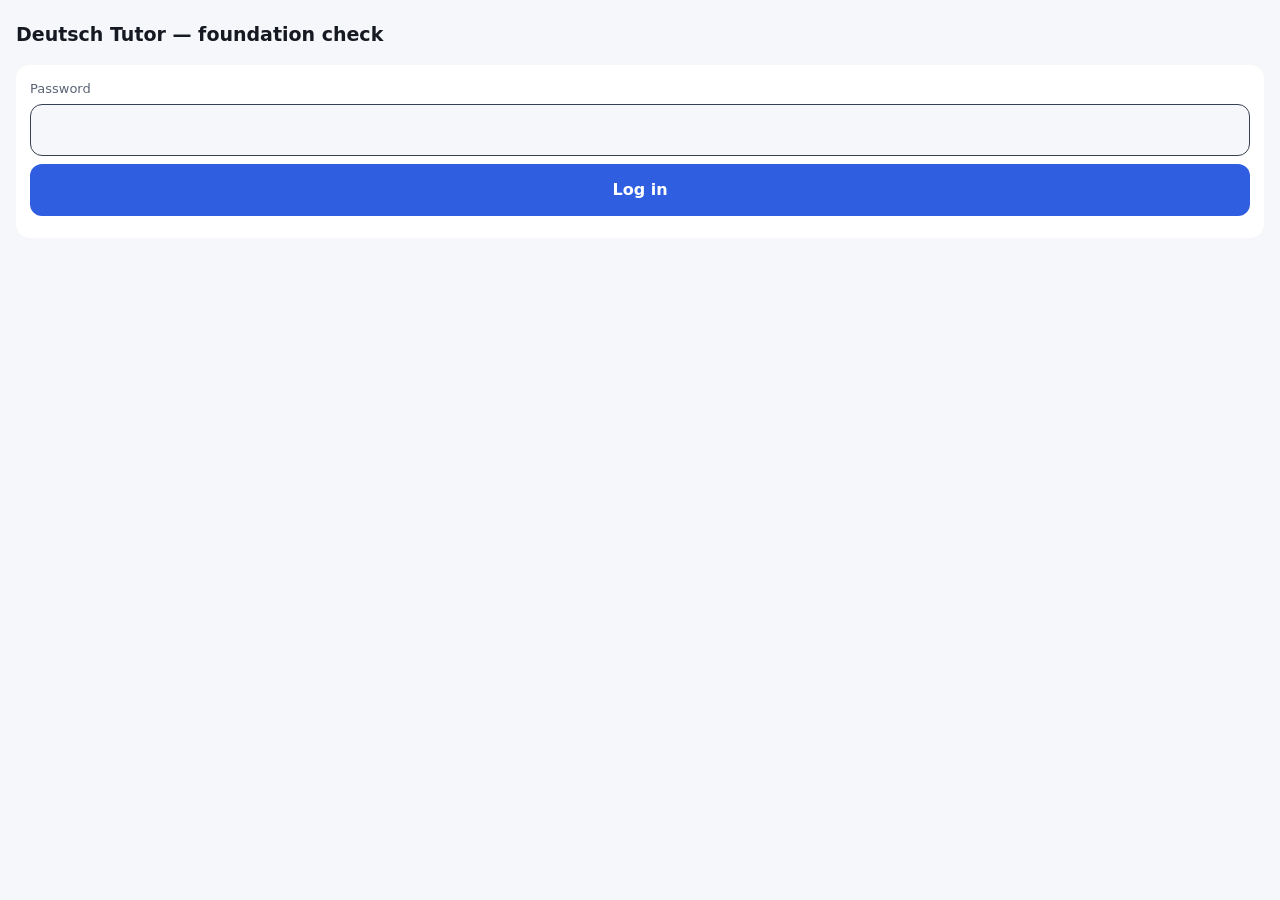
==== static/index.html @ 7e49c415 "Server foundation: config, DB, auth, providers, deploy, build spec Everything a one-user German tuto" ====
<!doctype html>
<!--
  PLACEHOLDER SHELL — replaced wholesale by the real PWA (see docs/TASKS.md, task F1).
  It exists so the StaticFiles mount has something to serve and so the server
  foundation (login, TTS, STT, the Whisper pitfall test) can be verified from a phone
  before any of the app is built. Keep it dependency-free.
-->
<html lang="en">
<head>
<meta charset="utf-8">
<meta name="viewport" content="width=device-width, initial-scale=1, viewport-fit=cover">
<meta name="color-scheme" content="dark light">
<title>Deutsch Tutor — foundation check</title>
<style>
  :root { --bg:#12141a; --card:#1b1e27; --fg:#e8eaf0; --muted:#9aa3b2; --accent:#4f7cff; --ok:#3ddc97; --err:#ff6b6b; }
  @media (prefers-color-scheme: light) {
    :root { --bg:#f6f7fa; --card:#fff; --fg:#161922; --muted:#5b6475; --accent:#2f5fe0; }
  }
  * { box-sizing: border-box; -webkit-tap-highlight-color: transparent; }
  body { margin:0; padding:16px; padding-bottom:max(16px, env(safe-area-inset-bottom)); background:var(--bg); color:var(--fg);
         font:16px/1.5 system-ui, -apple-system, Segoe UI, Roboto, sans-serif; }
  h1 { font-size:19px; margin:4px 0 16px; }
  .card { background:var(--card); border-radius:14px; padding:14px; margin-bottom:12px; }
  label { display:block; font-size:13px; color:var(--muted); margin-bottom:6px; }
  input, button, textarea { font:inherit; width:100%; border-radius:12px; border:1px solid #3a4154; padding:13px;
                            background:var(--bg); color:var(--fg); }
  button { background:var(--accent); color:#fff; border:0; font-weight:600; min-height:52px; margin-top:8px; }
  button.ghost { background:transparent; color:var(--fg); border:1px solid #3a4154; }
  button:disabled { opacity:.5; }
  pre { white-space:pre-wrap; word-break:break-word; font-size:13px; color:var(--muted); margin:8px 0 0; }
  .ok { color:var(--ok); } .err { color:var(--err); }
  .row { display:flex; gap:8px; } .row > * { flex:1; }
  #rec.on { background:var(--err); }
</style>
</head>
<body>
<h1>Deutsch Tutor — foundation check</h1>

<div class="card" id="login-card">
  <label for="pw">Password</label>
  <input id="pw" type="password" autocomplete="current-password" enterkeyhint="go">
  <button id="login">Log in</button>
  <pre id="login-out"></pre>
</div>

<div class="card" id="app-card" hidden>
  <label>Server status</label>
  <pre id="status">…</pre>
</div>

<div class="card" id="tts-card" hidden>
  <label for="tts-text">Text to speech</label>
  <textarea id="tts-text" rows="2">Guten Morgen Ahmad! Wie geht es dir heute?</textarea>
  <div class="row">
    <button id="speak">Speak</button>
    <button id="speak-slow" class="ghost">Slow</button>
  </div>
  <pre id="tts-out"></pre>
</div>

<div class="card" id="stt-card" hidden>
  <label>Record German, compare both transcription engines</label>
  <button id="rec">Hold to talk</button>
  <pre id="stt-out"></pre>
</div>

<script>
const $ = s => document.querySelector(s);
const show = (el, msg, cls='') => { el.className = cls; el.textContent = msg; };

async function api(path, opts={}) {
  const r = await fetch(path, { credentials:'same-origin', ...opts });
  const type = r.headers.get('content-type') || '';
  const body = type.includes('json') ? await r.json() : await r.blob();
  if (!r.ok) throw new Error(body.detail || r.status);
  return body;
}

function unlockAudio() {
  // iOS only allows playback that started from a user gesture. Playing a silent
  // clip on the first tap buys the page permission for later programmatic plays.
  const a = new Audio('[data-uri]');
  a.play().catch(() => {});
}

$('#login').onclick = async () => {
  unlockAudio();
  try {
    await api('/api/auth/login', { method:'POST', headers:{'Content-Type':'application/json'},
                                   body: JSON.stringify({ password: $('#pw').value }) });
    await boot();
  } catch (e) { show($('#login-out'), 'Login failed: ' + e.message, 'err'); }
};
$('#pw').onkeydown = e => { if (e.key === 'Enter') $('#login').click(); };

async function boot() {
  const st = await api('/api/system/status');
  $('#login-card').hidden = true;
  for (const id of ['#app-card','#tts-card','#stt-card']) $(id).hidden = false;
  show($('#status'), JSON.stringify(st, null, 2));
}

async function speak(speed) {
  const out = $('#tts-out');
  show(out, 'synthesising…');
  try {
    const blob = await api('/api/tts?speed=' + speed + '&text=' + encodeURIComponent($('#tts-text').value));
    const a = new Audio(URL.createObjectURL(blob));
    await a.play();
    show(out, 'playing (' + Math.round(blob.size/1024) + ' KB, ' + speed + ')', 'ok');
  } catch (e) { show(out, 'TTS failed: ' + e.message, 'err'); }
}
$('#speak').onclick = () => speak('normal');
$('#speak-slow').onclick = () => speak('slow');

let rec, chunks = [];
const btn = $('#rec'), sttOut = $('#stt-out');
async function start() {
  try {
    const stream = await navigator.mediaDevices.getUserMedia({ audio:true });
    // iOS Safari produces audio/mp4; Chrome audio/webm. Let the browser choose.
    rec = new MediaRecorder(stream);
    chunks = [];
    rec.ondataavailable = e => e.data.size && chunks.push(e.data);
    rec.onstop = async () => {
      stream.getTracks().forEach(t => t.stop());
      const blob = new Blob(chunks, { type: rec.mimeType });
      show(sttOut, 'sent ' + rec.mimeType + ' (' + Math.round(blob.size/1024) + ' KB), transcribing…');
      const fd = new FormData();
      fd.append('file', blob, 'clip.' + (rec.mimeType.includes('mp4') ? 'm4a' : 'webm'));
      fd.append('compare', 'true');
      try {
        const res = await api('/api/voice/transcribe', { method:'POST', body: fd });
        show(sttOut, 'mime: ' + rec.mimeType + '\n\n' + Object.entries(res)
          .map(([k,v]) => k + ':\n  ' + v).join('\n\n'), 'ok');
      } catch (e) { show(sttOut, 'STT failed: ' + e.message, 'err'); }
    };
    rec.start();
    btn.classList.add('on'); btn.textContent = 'Release to send';
  } catch (e) { show(sttOut, 'Mic blocked: ' + e.message, 'err'); }
}
function stop() {
  btn.classList.remove('on'); btn.textContent = 'Hold to talk';
  if (rec && rec.state === 'recording') rec.stop();
}
btn.addEventListener('pointerdown', e => { e.preventDefault(); start(); });
btn.addEventListener('pointerup', stop);
btn.addEventListener('pointercancel', stop);

api('/api/auth/me').then(boot).catch(() => {});
</script>
</body>
</html>
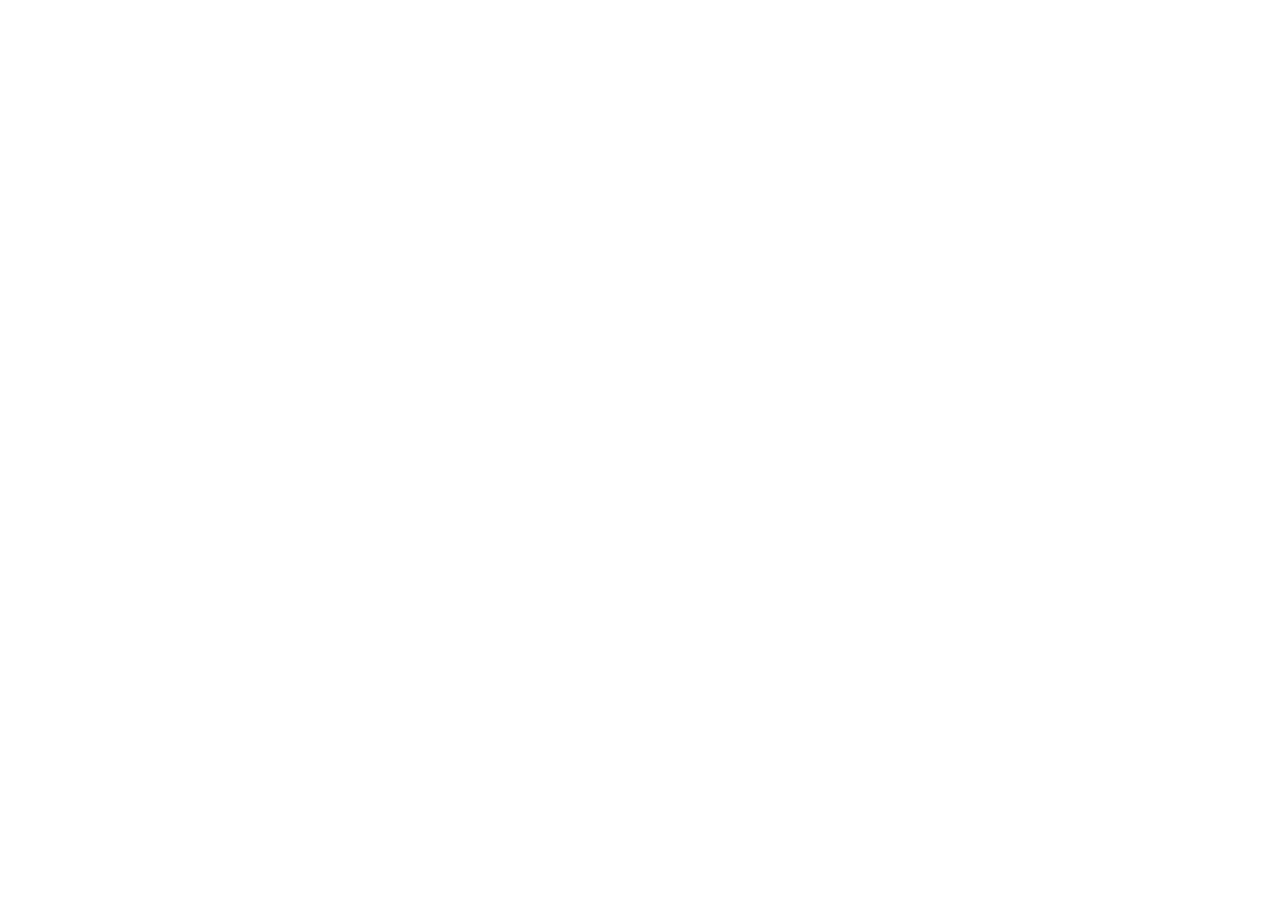
==== commit 2081da1a: "F0: PWA shell — tab bar, auth gate, api() helper, service worker, manifest, generated icons Replaces" ====
--- a/static/index.html
+++ b/static/index.html
@@ -1,153 +1,71 @@
 <!doctype html>
-<!--
-  PLACEHOLDER SHELL — replaced wholesale by the real PWA (see docs/TASKS.md, task F1).
-  It exists so the StaticFiles mount has something to serve and so the server
-  foundation (login, TTS, STT, the Whisper pitfall test) can be verified from a phone
-  before any of the app is built. Keep it dependency-free.
--->
 <html lang="en">
 <head>
 <meta charset="utf-8">
-<meta name="viewport" content="width=device-width, initial-scale=1, viewport-fit=cover">
+<meta name="viewport" content="width=device-width, initial-scale=1, viewport-fit=cover, interactive-widget=resizes-content">
 <meta name="color-scheme" content="dark light">
-<title>Deutsch Tutor — foundation check</title>
-<style>
-  :root { --bg:#12141a; --card:#1b1e27; --fg:#e8eaf0; --muted:#9aa3b2; --accent:#4f7cff; --ok:#3ddc97; --err:#ff6b6b; }
-  @media (prefers-color-scheme: light) {
-    :root { --bg:#f6f7fa; --card:#fff; --fg:#161922; --muted:#5b6475; --accent:#2f5fe0; }
-  }
-  * { box-sizing: border-box; -webkit-tap-highlight-color: transparent; }
-  body { margin:0; padding:16px; padding-bottom:max(16px, env(safe-area-inset-bottom)); background:var(--bg); color:var(--fg);
-         font:16px/1.5 system-ui, -apple-system, Segoe UI, Roboto, sans-serif; }
-  h1 { font-size:19px; margin:4px 0 16px; }
-  .card { background:var(--card); border-radius:14px; padding:14px; margin-bottom:12px; }
-  label { display:block; font-size:13px; color:var(--muted); margin-bottom:6px; }
-  input, button, textarea { font:inherit; width:100%; border-radius:12px; border:1px solid #3a4154; padding:13px;
-                            background:var(--bg); color:var(--fg); }
-  button { background:var(--accent); color:#fff; border:0; font-weight:600; min-height:52px; margin-top:8px; }
-  button.ghost { background:transparent; color:var(--fg); border:1px solid #3a4154; }
-  button:disabled { opacity:.5; }
-  pre { white-space:pre-wrap; word-break:break-word; font-size:13px; color:var(--muted); margin:8px 0 0; }
-  .ok { color:var(--ok); } .err { color:var(--err); }
-  .row { display:flex; gap:8px; } .row > * { flex:1; }
-  #rec.on { background:var(--err); }
-</style>
+<meta name="theme-color" content="#0f1117" media="(prefers-color-scheme: dark)">
+<meta name="theme-color" content="#f5f6fa" media="(prefers-color-scheme: light)">
+<meta name="apple-mobile-web-app-capable" content="yes">
+<meta name="mobile-web-app-capable" content="yes">
+<meta name="apple-mobile-web-app-status-bar-style" content="black-translucent">
+<meta name="apple-mobile-web-app-title" content="Deutsch">
+<meta name="format-detection" content="telephone=no">
+<title>Deutsch Tutor</title>
+<link rel="manifest" href="/manifest.webmanifest">
+<link rel="icon" href="/icons/icon-192.png">
+<link rel="apple-touch-icon" href="/icons/apple-touch-icon.png">
+<link rel="stylesheet" href="/styles.css">
+<script type="module" src="/app.js"></script>
 </head>
 <body>
-<h1>Deutsch Tutor — foundation check</h1>
 
-<div class="card" id="login-card">
-  <label for="pw">Password</label>
-  <input id="pw" type="password" autocomplete="current-password" enterkeyhint="go">
-  <button id="login">Log in</button>
-  <pre id="login-out"></pre>
+<div id="login" class="gate" hidden>
+  <form id="login-form" class="gate-card" autocomplete="on">
+    <div class="brand"><span class="brand-mark" aria-hidden="true">DE</span><h1>Deutsch Tutor</h1></div>
+    <label class="label" for="pw">Password</label>
+    <input id="pw" class="input" name="password" type="password" autocomplete="current-password" enterkeyhint="go" required>
+    <button class="btn primary block" type="submit">Log in</button>
+    <p id="login-error" class="error" role="alert" hidden></p>
+  </form>
 </div>
 
-<div class="card" id="app-card" hidden>
-  <label>Server status</label>
-  <pre id="status">…</pre>
+<div id="app" hidden>
+  <main id="screens">
+    <section id="screen-talk" class="screen" hidden></section>
+    <section id="screen-write" class="screen" hidden></section>
+    <section id="screen-drill" class="screen" hidden></section>
+    <section id="screen-review" class="screen" hidden></section>
+    <section id="screen-progress" class="screen" hidden></section>
+    <section id="screen-placement" class="screen" hidden></section>
+    <section id="screen-checkpoint" class="screen" hidden></section>
+  </main>
+  <nav id="tabs" aria-label="Main">
+    <button class="tab" data-tab="talk" type="button">
+      <svg viewBox="0 0 24 24" aria-hidden="true"><path d="M4 5.5A2.5 2.5 0 0 1 6.5 3h11A2.5 2.5 0 0 1 20 5.5v8a2.5 2.5 0 0 1-2.5 2.5H10l-4.4 3.3A.7.7 0 0 1 4.5 18.7V16A2.5 2.5 0 0 1 4 13.5z"/></svg>
+      <span>Talk</span>
+    </button>
+    <button class="tab" data-tab="write" type="button">
+      <svg viewBox="0 0 24 24" aria-hidden="true"><path d="M4 17.3V20h2.7L17.8 8.9l-2.7-2.7zm13.6-9.9 1.4-1.4a1 1 0 0 0 0-1.4l-1.6-1.6a1 1 0 0 0-1.4 0l-1.4 1.4z"/></svg>
+      <span>Write</span>
+    </button>
+    <button class="tab" data-tab="drill" type="button">
+      <svg viewBox="0 0 24 24" aria-hidden="true"><path d="M13 2 4.5 13.5h6L10 22l8.5-11.5h-6z"/></svg>
+      <span>Drill</span>
+    </button>
+    <button class="tab" data-tab="review" type="button">
+      <svg viewBox="0 0 24 24" aria-hidden="true"><path d="M7 4h11a2 2 0 0 1 2 2v11h-2V6H7zM4 8h11a2 2 0 0 1 2 2v9a2 2 0 0 1-2 2H4a2 2 0 0 1-2-2v-9a2 2 0 0 1 2-2z"/></svg>
+      <span>Review</span>
+    </button>
+    <button class="tab" data-tab="progress" type="button">
+      <svg viewBox="0 0 24 24" aria-hidden="true"><path d="M4 20h16v-2H4zm1-4h3V9H5zm5.5 0h3V4h-3zm5.5 0h3v-5h-3z"/></svg>
+      <span>Progress</span>
+    </button>
+  </nav>
 </div>
 
-<div class="card" id="tts-card" hidden>
-  <label for="tts-text">Text to speech</label>
-  <textarea id="tts-text" rows="2">Guten Morgen Ahmad! Wie geht es dir heute?</textarea>
-  <div class="row">
-    <button id="speak">Speak</button>
-    <button id="speak-slow" class="ghost">Slow</button>
-  </div>
-  <pre id="tts-out"></pre>
-</div>
-
-<div class="card" id="stt-card" hidden>
-  <label>Record German, compare both transcription engines</label>
-  <button id="rec">Hold to talk</button>
-  <pre id="stt-out"></pre>
-</div>
-
-<script>
-const $ = s => document.querySelector(s);
-const show = (el, msg, cls='') => { el.className = cls; el.textContent = msg; };
-
-async function api(path, opts={}) {
-  const r = await fetch(path, { credentials:'same-origin', ...opts });
-  const type = r.headers.get('content-type') || '';
-  const body = type.includes('json') ? await r.json() : await r.blob();
-  if (!r.ok) throw new Error(body.detail || r.status);
-  return body;
-}
-
-function unlockAudio() {
-  // iOS only allows playback that started from a user gesture. Playing a silent
-  // clip on the first tap buys the page permission for later programmatic plays.
-  const a = new Audio('[data-uri]');
-  a.play().catch(() => {});
-}
-
-$('#login').onclick = async () => {
-  unlockAudio();
-  try {
-    await api('/api/auth/login', { method:'POST', headers:{'Content-Type':'application/json'},
-                                   body: JSON.stringify({ password: $('#pw').value }) });
-    await boot();
-  } catch (e) { show($('#login-out'), 'Login failed: ' + e.message, 'err'); }
-};
-$('#pw').onkeydown = e => { if (e.key === 'Enter') $('#login').click(); };
-
-async function boot() {
-  const st = await api('/api/system/status');
-  $('#login-card').hidden = true;
-  for (const id of ['#app-card','#tts-card','#stt-card']) $(id).hidden = false;
-  show($('#status'), JSON.stringify(st, null, 2));
-}
-
-async function speak(speed) {
-  const out = $('#tts-out');
-  show(out, 'synthesising…');
-  try {
-    const blob = await api('/api/tts?speed=' + speed + '&text=' + encodeURIComponent($('#tts-text').value));
-    const a = new Audio(URL.createObjectURL(blob));
-    await a.play();
-    show(out, 'playing (' + Math.round(blob.size/1024) + ' KB, ' + speed + ')', 'ok');
-  } catch (e) { show(out, 'TTS failed: ' + e.message, 'err'); }
-}
-$('#speak').onclick = () => speak('normal');
-$('#speak-slow').onclick = () => speak('slow');
-
-let rec, chunks = [];
-const btn = $('#rec'), sttOut = $('#stt-out');
-async function start() {
-  try {
-    const stream = await navigator.mediaDevices.getUserMedia({ audio:true });
-    // iOS Safari produces audio/mp4; Chrome audio/webm. Let the browser choose.
-    rec = new MediaRecorder(stream);
-    chunks = [];
-    rec.ondataavailable = e => e.data.size && chunks.push(e.data);
-    rec.onstop = async () => {
-      stream.getTracks().forEach(t => t.stop());
-      const blob = new Blob(chunks, { type: rec.mimeType });
-      show(sttOut, 'sent ' + rec.mimeType + ' (' + Math.round(blob.size/1024) + ' KB), transcribing…');
-      const fd = new FormData();
-      fd.append('file', blob, 'clip.' + (rec.mimeType.includes('mp4') ? 'm4a' : 'webm'));
-      fd.append('compare', 'true');
-      try {
-        const res = await api('/api/voice/transcribe', { method:'POST', body: fd });
-        show(sttOut, 'mime: ' + rec.mimeType + '\n\n' + Object.entries(res)
-          .map(([k,v]) => k + ':\n  ' + v).join('\n\n'), 'ok');
-      } catch (e) { show(sttOut, 'STT failed: ' + e.message, 'err'); }
-    };
-    rec.start();
-    btn.classList.add('on'); btn.textContent = 'Release to send';
-  } catch (e) { show(sttOut, 'Mic blocked: ' + e.message, 'err'); }
-}
-function stop() {
-  btn.classList.remove('on'); btn.textContent = 'Hold to talk';
-  if (rec && rec.state === 'recording') rec.stop();
-}
-btn.addEventListener('pointerdown', e => { e.preventDefault(); start(); });
-btn.addEventListener('pointerup', stop);
-btn.addEventListener('pointercancel', stop);
-
-api('/api/auth/me').then(boot).catch(() => {});
-</script>
+<div id="offline" class="banner" hidden>Offline. The app opens, the tutor needs a connection.</div>
+<div id="sheet-root"></div>
+<div id="toast-root" aria-live="polite"></div>
 </body>
 </html>
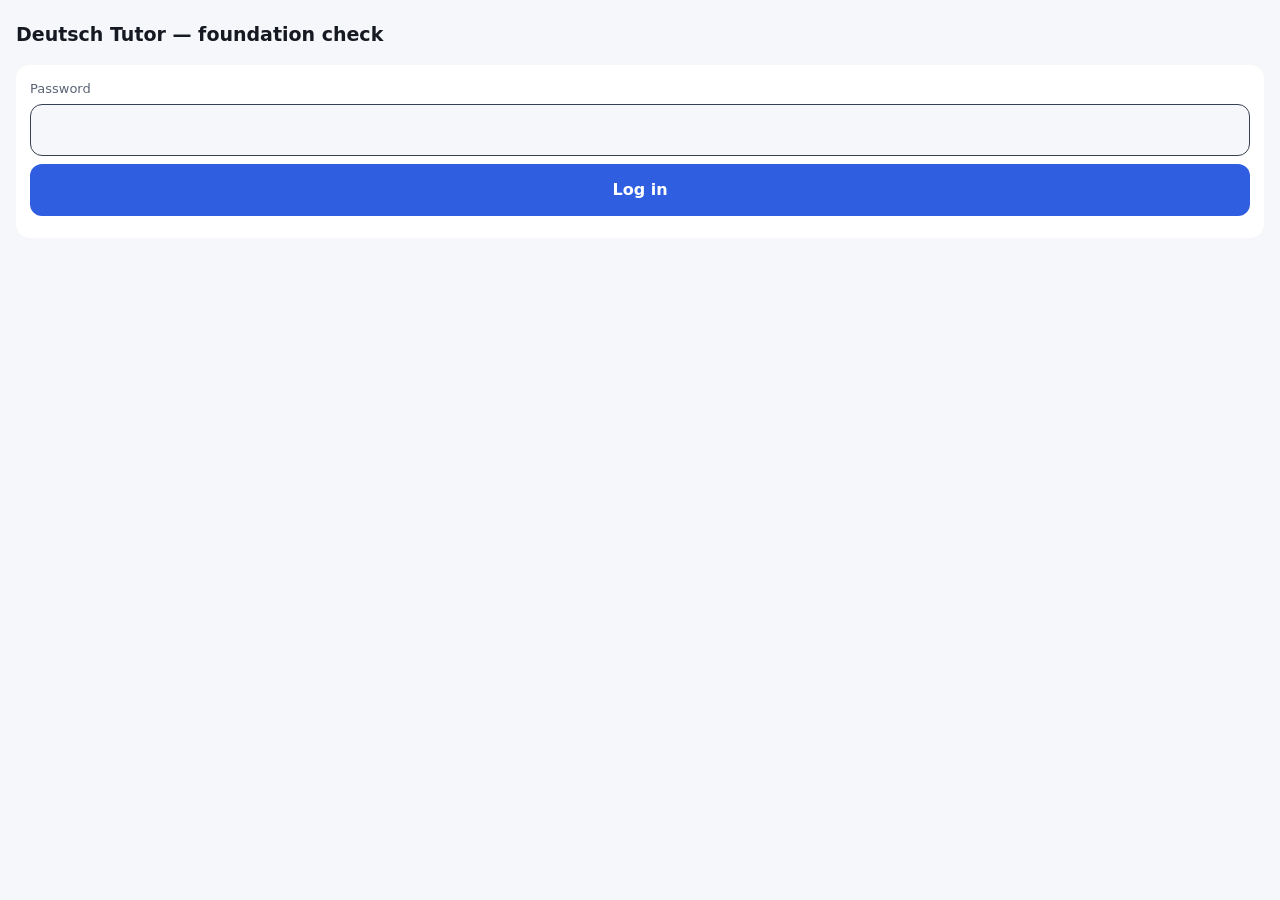
==== commit f66b91f1: "In-app transcription lab, so the real-voice test takes 3 minutes The STT findings rested on synthesi" ====
--- a/static/index.html
+++ b/static/index.html
@@ -1,71 +1,158 @@
 <!doctype html>
+<!--
+  PLACEHOLDER SHELL — replaced wholesale by the real PWA (see docs/TASKS.md, task F1).
+  It exists so the StaticFiles mount has something to serve and so the server
+  foundation (login, TTS, STT, the Whisper pitfall test) can be verified from a phone
+  before any of the app is built. Keep it dependency-free.
+-->
 <html lang="en">
 <head>
 <meta charset="utf-8">
-<meta name="viewport" content="width=device-width, initial-scale=1, viewport-fit=cover, interactive-widget=resizes-content">
+<meta name="viewport" content="width=device-width, initial-scale=1, viewport-fit=cover">
 <meta name="color-scheme" content="dark light">
-<meta name="theme-color" content="#0f1117" media="(prefers-color-scheme: dark)">
-<meta name="theme-color" content="#f5f6fa" media="(prefers-color-scheme: light)">
-<meta name="apple-mobile-web-app-capable" content="yes">
-<meta name="mobile-web-app-capable" content="yes">
-<meta name="apple-mobile-web-app-status-bar-style" content="black-translucent">
-<meta name="apple-mobile-web-app-title" content="Deutsch">
-<meta name="format-detection" content="telephone=no">
-<title>Deutsch Tutor</title>
-<link rel="manifest" href="/manifest.webmanifest">
-<link rel="icon" href="/icons/icon-192.png">
-<link rel="apple-touch-icon" href="/icons/apple-touch-icon.png">
-<link rel="stylesheet" href="/styles.css">
-<script type="module" src="/app.js"></script>
+<title>Deutsch Tutor — foundation check</title>
+<style>
+  :root { --bg:#12141a; --card:#1b1e27; --fg:#e8eaf0; --muted:#9aa3b2; --accent:#4f7cff; --ok:#3ddc97; --err:#ff6b6b; }
+  @media (prefers-color-scheme: light) {
+    :root { --bg:#f6f7fa; --card:#fff; --fg:#161922; --muted:#5b6475; --accent:#2f5fe0; }
+  }
+  * { box-sizing: border-box; -webkit-tap-highlight-color: transparent; }
+  body { margin:0; padding:16px; padding-bottom:max(16px, env(safe-area-inset-bottom)); background:var(--bg); color:var(--fg);
+         font:16px/1.5 system-ui, -apple-system, Segoe UI, Roboto, sans-serif; }
+  h1 { font-size:19px; margin:4px 0 16px; }
+  .card { background:var(--card); border-radius:14px; padding:14px; margin-bottom:12px; }
+  label { display:block; font-size:13px; color:var(--muted); margin-bottom:6px; }
+  input, button, textarea { font:inherit; width:100%; border-radius:12px; border:1px solid #3a4154; padding:13px;
+                            background:var(--bg); color:var(--fg); }
+  button { background:var(--accent); color:#fff; border:0; font-weight:600; min-height:52px; margin-top:8px; }
+  button.ghost { background:transparent; color:var(--fg); border:1px solid #3a4154; }
+  button:disabled { opacity:.5; }
+  pre { white-space:pre-wrap; word-break:break-word; font-size:13px; color:var(--muted); margin:8px 0 0; }
+  .ok { color:var(--ok); } .err { color:var(--err); }
+  .row { display:flex; gap:8px; } .row > * { flex:1; }
+  #rec.on { background:var(--err); }
+</style>
 </head>
 <body>
+<h1>Deutsch Tutor — foundation check</h1>
 
-<div id="login" class="gate" hidden>
-  <form id="login-form" class="gate-card" autocomplete="on">
-    <div class="brand"><span class="brand-mark" aria-hidden="true">DE</span><h1>Deutsch Tutor</h1></div>
-    <label class="label" for="pw">Password</label>
-    <input id="pw" class="input" name="password" type="password" autocomplete="current-password" enterkeyhint="go" required>
-    <button class="btn primary block" type="submit">Log in</button>
-    <p id="login-error" class="error" role="alert" hidden></p>
-  </form>
+<div class="card" id="login-card">
+  <label for="pw">Password</label>
+  <input id="pw" type="password" autocomplete="current-password" enterkeyhint="go">
+  <button id="login">Log in</button>
+  <pre id="login-out"></pre>
 </div>
 
-<div id="app" hidden>
-  <main id="screens">
-    <section id="screen-talk" class="screen" hidden></section>
-    <section id="screen-write" class="screen" hidden></section>
-    <section id="screen-drill" class="screen" hidden></section>
-    <section id="screen-review" class="screen" hidden></section>
-    <section id="screen-progress" class="screen" hidden></section>
-    <section id="screen-placement" class="screen" hidden></section>
-    <section id="screen-checkpoint" class="screen" hidden></section>
-  </main>
-  <nav id="tabs" aria-label="Main">
-    <button class="tab" data-tab="talk" type="button">
-      <svg viewBox="0 0 24 24" aria-hidden="true"><path d="M4 5.5A2.5 2.5 0 0 1 6.5 3h11A2.5 2.5 0 0 1 20 5.5v8a2.5 2.5 0 0 1-2.5 2.5H10l-4.4 3.3A.7.7 0 0 1 4.5 18.7V16A2.5 2.5 0 0 1 4 13.5z"/></svg>
-      <span>Talk</span>
-    </button>
-    <button class="tab" data-tab="write" type="button">
-      <svg viewBox="0 0 24 24" aria-hidden="true"><path d="M4 17.3V20h2.7L17.8 8.9l-2.7-2.7zm13.6-9.9 1.4-1.4a1 1 0 0 0 0-1.4l-1.6-1.6a1 1 0 0 0-1.4 0l-1.4 1.4z"/></svg>
-      <span>Write</span>
-    </button>
-    <button class="tab" data-tab="drill" type="button">
-      <svg viewBox="0 0 24 24" aria-hidden="true"><path d="M13 2 4.5 13.5h6L10 22l8.5-11.5h-6z"/></svg>
-      <span>Drill</span>
-    </button>
-    <button class="tab" data-tab="review" type="button">
-      <svg viewBox="0 0 24 24" aria-hidden="true"><path d="M7 4h11a2 2 0 0 1 2 2v11h-2V6H7zM4 8h11a2 2 0 0 1 2 2v9a2 2 0 0 1-2 2H4a2 2 0 0 1-2-2v-9a2 2 0 0 1 2-2z"/></svg>
-      <span>Review</span>
-    </button>
-    <button class="tab" data-tab="progress" type="button">
-      <svg viewBox="0 0 24 24" aria-hidden="true"><path d="M4 20h16v-2H4zm1-4h3V9H5zm5.5 0h3V4h-3zm5.5 0h3v-5h-3z"/></svg>
-      <span>Progress</span>
-    </button>
-  </nav>
+<div class="card" id="app-card" hidden>
+  <label>Server status</label>
+  <pre id="status">…</pre>
 </div>
 
-<div id="offline" class="banner" hidden>Offline. The app opens, the tutor needs a connection.</div>
-<div id="sheet-root"></div>
-<div id="toast-root" aria-live="polite"></div>
+<div class="card" id="tts-card" hidden>
+  <label for="tts-text">Text to speech</label>
+  <textarea id="tts-text" rows="2">Guten Morgen Ahmad! Wie geht es dir heute?</textarea>
+  <div class="row">
+    <button id="speak">Speak</button>
+    <button id="speak-slow" class="ghost">Slow</button>
+  </div>
+  <pre id="tts-out"></pre>
+</div>
+
+<div class="card" id="stt-card" hidden>
+  <label for="said">Transcription lab — type what you are about to say, then hold to record</label>
+  <input id="said" placeholder="Ich fahre mit den Bus zur Arbeit." enterkeyhint="done">
+  <button id="rec">Hold to talk</button>
+  <pre id="stt-out"></pre>
+</div>
+
+<script>
+const $ = s => document.querySelector(s);
+const show = (el, msg, cls='') => { el.className = cls; el.textContent = msg; };
+
+async function api(path, opts={}) {
+  const r = await fetch(path, { credentials:'same-origin', ...opts });
+  const type = r.headers.get('content-type') || '';
+  const body = type.includes('json') ? await r.json() : await r.blob();
+  if (!r.ok) throw new Error(body.detail || r.status);
+  return body;
+}
+
+function unlockAudio() {
+  // iOS only allows playback that started from a user gesture. Playing a silent
+  // clip on the first tap buys the page permission for later programmatic plays.
+  const a = new Audio('[data-uri]');
+  a.play().catch(() => {});
+}
+
+$('#login').onclick = async () => {
+  unlockAudio();
+  try {
+    await api('/api/auth/login', { method:'POST', headers:{'Content-Type':'application/json'},
+                                   body: JSON.stringify({ password: $('#pw').value }) });
+    await boot();
+  } catch (e) { show($('#login-out'), 'Login failed: ' + e.message, 'err'); }
+};
+$('#pw').onkeydown = e => { if (e.key === 'Enter') $('#login').click(); };
+
+async function boot() {
+  const st = await api('/api/system/status');
+  $('#login-card').hidden = true;
+  for (const id of ['#app-card','#tts-card','#stt-card']) $(id).hidden = false;
+  show($('#status'), JSON.stringify(st, null, 2));
+}
+
+async function speak(speed) {
+  const out = $('#tts-out');
+  show(out, 'synthesising…');
+  try {
+    const blob = await api('/api/tts?speed=' + speed + '&text=' + encodeURIComponent($('#tts-text').value));
+    const a = new Audio(URL.createObjectURL(blob));
+    await a.play();
+    show(out, 'playing (' + Math.round(blob.size/1024) + ' KB, ' + speed + ')', 'ok');
+  } catch (e) { show(out, 'TTS failed: ' + e.message, 'err'); }
+}
+$('#speak').onclick = () => speak('normal');
+$('#speak-slow').onclick = () => speak('slow');
+
+let rec, chunks = [];
+const btn = $('#rec'), sttOut = $('#stt-out');
+async function start() {
+  try {
+    const stream = await navigator.mediaDevices.getUserMedia({ audio:true });
+    // iOS Safari produces audio/mp4; Chrome audio/webm. Let the browser choose.
+    rec = new MediaRecorder(stream);
+    chunks = [];
+    rec.ondataavailable = e => e.data.size && chunks.push(e.data);
+    rec.onstop = async () => {
+      stream.getTracks().forEach(t => t.stop());
+      const blob = new Blob(chunks, { type: rec.mimeType });
+      show(sttOut, 'sent ' + rec.mimeType + ' (' + Math.round(blob.size/1024) + ' KB), transcribing…');
+      const fd = new FormData();
+      fd.append('file', blob, 'clip.' + (rec.mimeType.includes('mp4') ? 'm4a' : 'webm'));
+      fd.append('compare', 'true');
+      // What he meant to say: without it the saved sample cannot be diffed later.
+      fd.append('said', $('#said').value);
+      try {
+        const res = await api('/api/voice/transcribe', { method:'POST', body: fd });
+        const said = $('#said').value.trim();
+        show(sttOut, 'mime: ' + rec.mimeType + (said ? '\nsaid: ' + said : '') + '\n\n'
+          + ['groq','gemini'].filter(k => res[k]).map(k => k + ':\n  ' + res[k]).join('\n\n')
+          + (res.saved ? '\n\nsaved as ' + res.saved : ''), 'ok');
+      } catch (e) { show(sttOut, 'STT failed: ' + e.message, 'err'); }
+    };
+    rec.start();
+    btn.classList.add('on'); btn.textContent = 'Release to send';
+  } catch (e) { show(sttOut, 'Mic blocked: ' + e.message, 'err'); }
+}
+function stop() {
+  btn.classList.remove('on'); btn.textContent = 'Hold to talk';
+  if (rec && rec.state === 'recording') rec.stop();
+}
+btn.addEventListener('pointerdown', e => { e.preventDefault(); start(); });
+btn.addEventListener('pointerup', stop);
+btn.addEventListener('pointercancel', stop);
+
+api('/api/auth/me').then(boot).catch(() => {});
+</script>
 </body>
 </html>
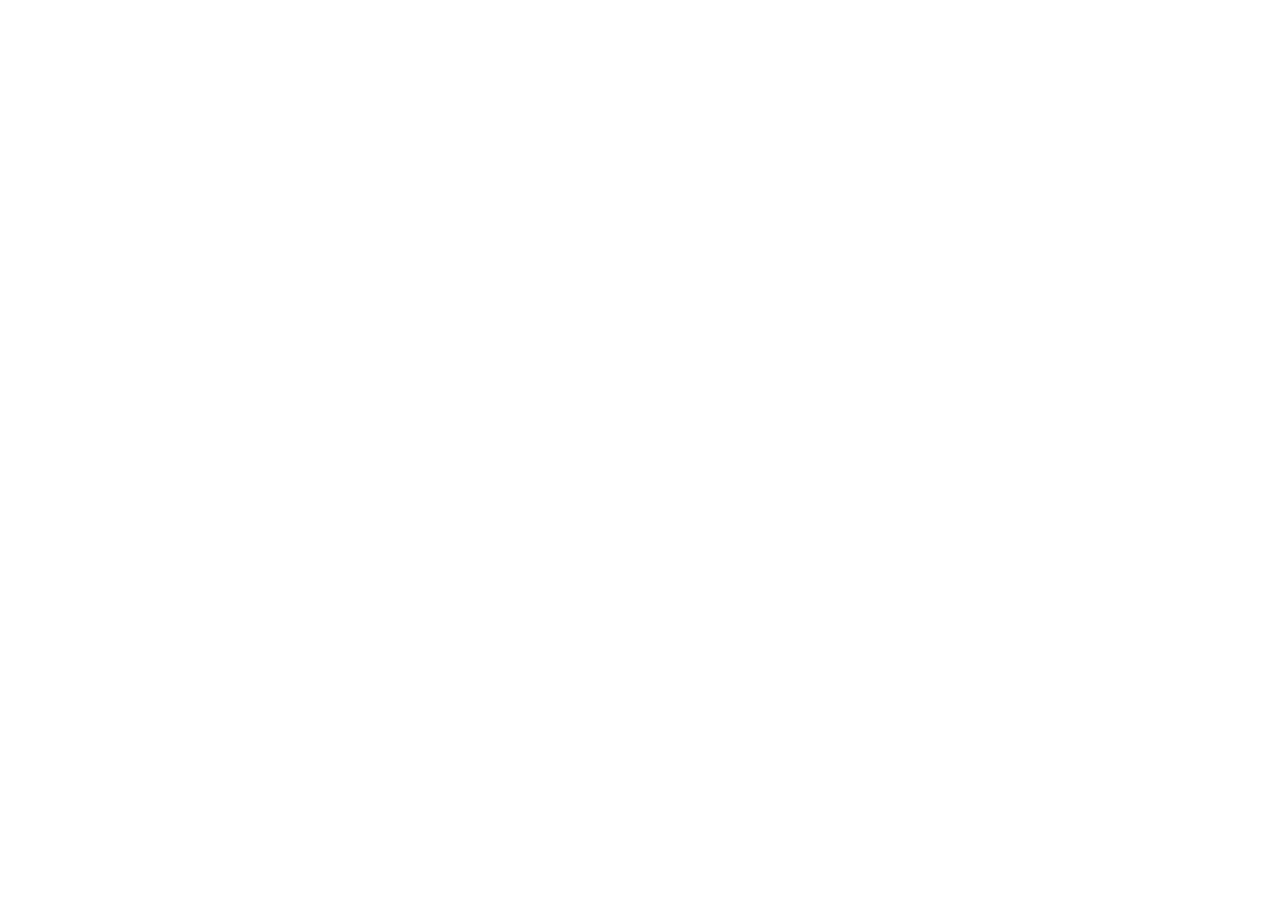
==== commit 4cd8e0e0: "DESIGN.md pass: tokens, amber corrections, bubble shapes, mic haptics and pulse, composer modes, thi" ====
--- a/static/index.html
+++ b/static/index.html
@@ -1,158 +1,71 @@
 <!doctype html>
-<!--
-  PLACEHOLDER SHELL — replaced wholesale by the real PWA (see docs/TASKS.md, task F1).
-  It exists so the StaticFiles mount has something to serve and so the server
-  foundation (login, TTS, STT, the Whisper pitfall test) can be verified from a phone
-  before any of the app is built. Keep it dependency-free.
--->
 <html lang="en">
 <head>
 <meta charset="utf-8">
-<meta name="viewport" content="width=device-width, initial-scale=1, viewport-fit=cover">
+<meta name="viewport" content="width=device-width, initial-scale=1, viewport-fit=cover, interactive-widget=resizes-content">
 <meta name="color-scheme" content="dark light">
-<title>Deutsch Tutor — foundation check</title>
-<style>
-  :root { --bg:#12141a; --card:#1b1e27; --fg:#e8eaf0; --muted:#9aa3b2; --accent:#4f7cff; --ok:#3ddc97; --err:#ff6b6b; }
-  @media (prefers-color-scheme: light) {
-    :root { --bg:#f6f7fa; --card:#fff; --fg:#161922; --muted:#5b6475; --accent:#2f5fe0; }
-  }
-  * { box-sizing: border-box; -webkit-tap-highlight-color: transparent; }
-  body { margin:0; padding:16px; padding-bottom:max(16px, env(safe-area-inset-bottom)); background:var(--bg); color:var(--fg);
-         font:16px/1.5 system-ui, -apple-system, Segoe UI, Roboto, sans-serif; }
-  h1 { font-size:19px; margin:4px 0 16px; }
-  .card { background:var(--card); border-radius:14px; padding:14px; margin-bottom:12px; }
-  label { display:block; font-size:13px; color:var(--muted); margin-bottom:6px; }
-  input, button, textarea { font:inherit; width:100%; border-radius:12px; border:1px solid #3a4154; padding:13px;
-                            background:var(--bg); color:var(--fg); }
-  button { background:var(--accent); color:#fff; border:0; font-weight:600; min-height:52px; margin-top:8px; }
-  button.ghost { background:transparent; color:var(--fg); border:1px solid #3a4154; }
-  button:disabled { opacity:.5; }
-  pre { white-space:pre-wrap; word-break:break-word; font-size:13px; color:var(--muted); margin:8px 0 0; }
-  .ok { color:var(--ok); } .err { color:var(--err); }
-  .row { display:flex; gap:8px; } .row > * { flex:1; }
-  #rec.on { background:var(--err); }
-</style>
+<meta name="theme-color" content="#0e1014" media="(prefers-color-scheme: dark)">
+<meta name="theme-color" content="#f5f6f9" media="(prefers-color-scheme: light)">
+<meta name="apple-mobile-web-app-capable" content="yes">
+<meta name="mobile-web-app-capable" content="yes">
+<meta name="apple-mobile-web-app-status-bar-style" content="black-translucent">
+<meta name="apple-mobile-web-app-title" content="Deutsch">
+<meta name="format-detection" content="telephone=no">
+<title>Deutsch Tutor</title>
+<link rel="manifest" href="/manifest.webmanifest">
+<link rel="icon" href="/icons/icon-192.png">
+<link rel="apple-touch-icon" href="/icons/apple-touch-icon.png">
+<link rel="stylesheet" href="/styles.css">
+<script type="module" src="/app.js"></script>
 </head>
 <body>
-<h1>Deutsch Tutor — foundation check</h1>
 
-<div class="card" id="login-card">
-  <label for="pw">Password</label>
-  <input id="pw" type="password" autocomplete="current-password" enterkeyhint="go">
-  <button id="login">Log in</button>
-  <pre id="login-out"></pre>
+<div id="login" class="gate" hidden>
+  <form id="login-form" class="gate-card" autocomplete="on">
+    <div class="brand"><span class="brand-mark" aria-hidden="true">DE</span><h1>Deutsch Tutor</h1></div>
+    <label class="label" for="pw">Password</label>
+    <input id="pw" class="input" name="password" type="password" autocomplete="current-password" enterkeyhint="go" required>
+    <button class="btn primary block" type="submit">Log in</button>
+    <p id="login-error" class="error" role="alert" hidden></p>
+  </form>
 </div>
 
-<div class="card" id="app-card" hidden>
-  <label>Server status</label>
-  <pre id="status">…</pre>
+<div id="app" hidden>
+  <main id="screens">
+    <section id="screen-talk" class="screen" hidden></section>
+    <section id="screen-write" class="screen" hidden></section>
+    <section id="screen-drill" class="screen" hidden></section>
+    <section id="screen-review" class="screen" hidden></section>
+    <section id="screen-progress" class="screen" hidden></section>
+    <section id="screen-placement" class="screen" hidden></section>
+    <section id="screen-checkpoint" class="screen" hidden></section>
+  </main>
+  <nav id="tabs" aria-label="Main">
+    <button class="tab" data-tab="talk" type="button">
+      <svg viewBox="0 0 24 24" aria-hidden="true"><path d="M4 5.5A2.5 2.5 0 0 1 6.5 3h11A2.5 2.5 0 0 1 20 5.5v8a2.5 2.5 0 0 1-2.5 2.5H10l-4.4 3.3A.7.7 0 0 1 4.5 18.7V16A2.5 2.5 0 0 1 4 13.5z"/></svg>
+      <span>Talk</span>
+    </button>
+    <button class="tab" data-tab="write" type="button">
+      <svg viewBox="0 0 24 24" aria-hidden="true"><path d="M4 17.3V20h2.7L17.8 8.9l-2.7-2.7zm13.6-9.9 1.4-1.4a1 1 0 0 0 0-1.4l-1.6-1.6a1 1 0 0 0-1.4 0l-1.4 1.4z"/></svg>
+      <span>Write</span>
+    </button>
+    <button class="tab" data-tab="drill" type="button">
+      <svg viewBox="0 0 24 24" aria-hidden="true"><path d="M13 2 4.5 13.5h6L10 22l8.5-11.5h-6z"/></svg>
+      <span>Drill</span>
+    </button>
+    <button class="tab" data-tab="review" type="button">
+      <svg viewBox="0 0 24 24" aria-hidden="true"><path d="M7 4h11a2 2 0 0 1 2 2v11h-2V6H7zM4 8h11a2 2 0 0 1 2 2v9a2 2 0 0 1-2 2H4a2 2 0 0 1-2-2v-9a2 2 0 0 1 2-2z"/></svg>
+      <span>Review</span>
+    </button>
+    <button class="tab" data-tab="progress" type="button">
+      <svg viewBox="0 0 24 24" aria-hidden="true"><path d="M4 20h16v-2H4zm1-4h3V9H5zm5.5 0h3V4h-3zm5.5 0h3v-5h-3z"/></svg>
+      <span>Progress</span>
+    </button>
+  </nav>
 </div>
 
-<div class="card" id="tts-card" hidden>
-  <label for="tts-text">Text to speech</label>
-  <textarea id="tts-text" rows="2">Guten Morgen Ahmad! Wie geht es dir heute?</textarea>
-  <div class="row">
-    <button id="speak">Speak</button>
-    <button id="speak-slow" class="ghost">Slow</button>
-  </div>
-  <pre id="tts-out"></pre>
-</div>
-
-<div class="card" id="stt-card" hidden>
-  <label for="said">Transcription lab — type what you are about to say, then hold to record</label>
-  <input id="said" placeholder="Ich fahre mit den Bus zur Arbeit." enterkeyhint="done">
-  <button id="rec">Hold to talk</button>
-  <pre id="stt-out"></pre>
-</div>
-
-<script>
-const $ = s => document.querySelector(s);
-const show = (el, msg, cls='') => { el.className = cls; el.textContent = msg; };
-
-async function api(path, opts={}) {
-  const r = await fetch(path, { credentials:'same-origin', ...opts });
-  const type = r.headers.get('content-type') || '';
-  const body = type.includes('json') ? await r.json() : await r.blob();
-  if (!r.ok) throw new Error(body.detail || r.status);
-  return body;
-}
-
-function unlockAudio() {
-  // iOS only allows playback that started from a user gesture. Playing a silent
-  // clip on the first tap buys the page permission for later programmatic plays.
-  const a = new Audio('[data-uri]');
-  a.play().catch(() => {});
-}
-
-$('#login').onclick = async () => {
-  unlockAudio();
-  try {
-    await api('/api/auth/login', { method:'POST', headers:{'Content-Type':'application/json'},
-                                   body: JSON.stringify({ password: $('#pw').value }) });
-    await boot();
-  } catch (e) { show($('#login-out'), 'Login failed: ' + e.message, 'err'); }
-};
-$('#pw').onkeydown = e => { if (e.key === 'Enter') $('#login').click(); };
-
-async function boot() {
-  const st = await api('/api/system/status');
-  $('#login-card').hidden = true;
-  for (const id of ['#app-card','#tts-card','#stt-card']) $(id).hidden = false;
-  show($('#status'), JSON.stringify(st, null, 2));
-}
-
-async function speak(speed) {
-  const out = $('#tts-out');
-  show(out, 'synthesising…');
-  try {
-    const blob = await api('/api/tts?speed=' + speed + '&text=' + encodeURIComponent($('#tts-text').value));
-    const a = new Audio(URL.createObjectURL(blob));
-    await a.play();
-    show(out, 'playing (' + Math.round(blob.size/1024) + ' KB, ' + speed + ')', 'ok');
-  } catch (e) { show(out, 'TTS failed: ' + e.message, 'err'); }
-}
-$('#speak').onclick = () => speak('normal');
-$('#speak-slow').onclick = () => speak('slow');
-
-let rec, chunks = [];
-const btn = $('#rec'), sttOut = $('#stt-out');
-async function start() {
-  try {
-    const stream = await navigator.mediaDevices.getUserMedia({ audio:true });
-    // iOS Safari produces audio/mp4; Chrome audio/webm. Let the browser choose.
-    rec = new MediaRecorder(stream);
-    chunks = [];
-    rec.ondataavailable = e => e.data.size && chunks.push(e.data);
-    rec.onstop = async () => {
-      stream.getTracks().forEach(t => t.stop());
-      const blob = new Blob(chunks, { type: rec.mimeType });
-      show(sttOut, 'sent ' + rec.mimeType + ' (' + Math.round(blob.size/1024) + ' KB), transcribing…');
-      const fd = new FormData();
-      fd.append('file', blob, 'clip.' + (rec.mimeType.includes('mp4') ? 'm4a' : 'webm'));
-      fd.append('compare', 'true');
-      // What he meant to say: without it the saved sample cannot be diffed later.
-      fd.append('said', $('#said').value);
-      try {
-        const res = await api('/api/voice/transcribe', { method:'POST', body: fd });
-        const said = $('#said').value.trim();
-        show(sttOut, 'mime: ' + rec.mimeType + (said ? '\nsaid: ' + said : '') + '\n\n'
-          + ['groq','gemini'].filter(k => res[k]).map(k => k + ':\n  ' + res[k]).join('\n\n')
-          + (res.saved ? '\n\nsaved as ' + res.saved : ''), 'ok');
-      } catch (e) { show(sttOut, 'STT failed: ' + e.message, 'err'); }
-    };
-    rec.start();
-    btn.classList.add('on'); btn.textContent = 'Release to send';
-  } catch (e) { show(sttOut, 'Mic blocked: ' + e.message, 'err'); }
-}
-function stop() {
-  btn.classList.remove('on'); btn.textContent = 'Hold to talk';
-  if (rec && rec.state === 'recording') rec.stop();
-}
-btn.addEventListener('pointerdown', e => { e.preventDefault(); start(); });
-btn.addEventListener('pointerup', stop);
-btn.addEventListener('pointercancel', stop);
-
-api('/api/auth/me').then(boot).catch(() => {});
-</script>
+<div id="offline" class="banner" hidden>Offline — the tutor needs a connection. Recordings and ratings are kept.</div>
+<div id="sheet-root"></div>
+<div id="toast-root" aria-live="polite"></div>
 </body>
 </html>
